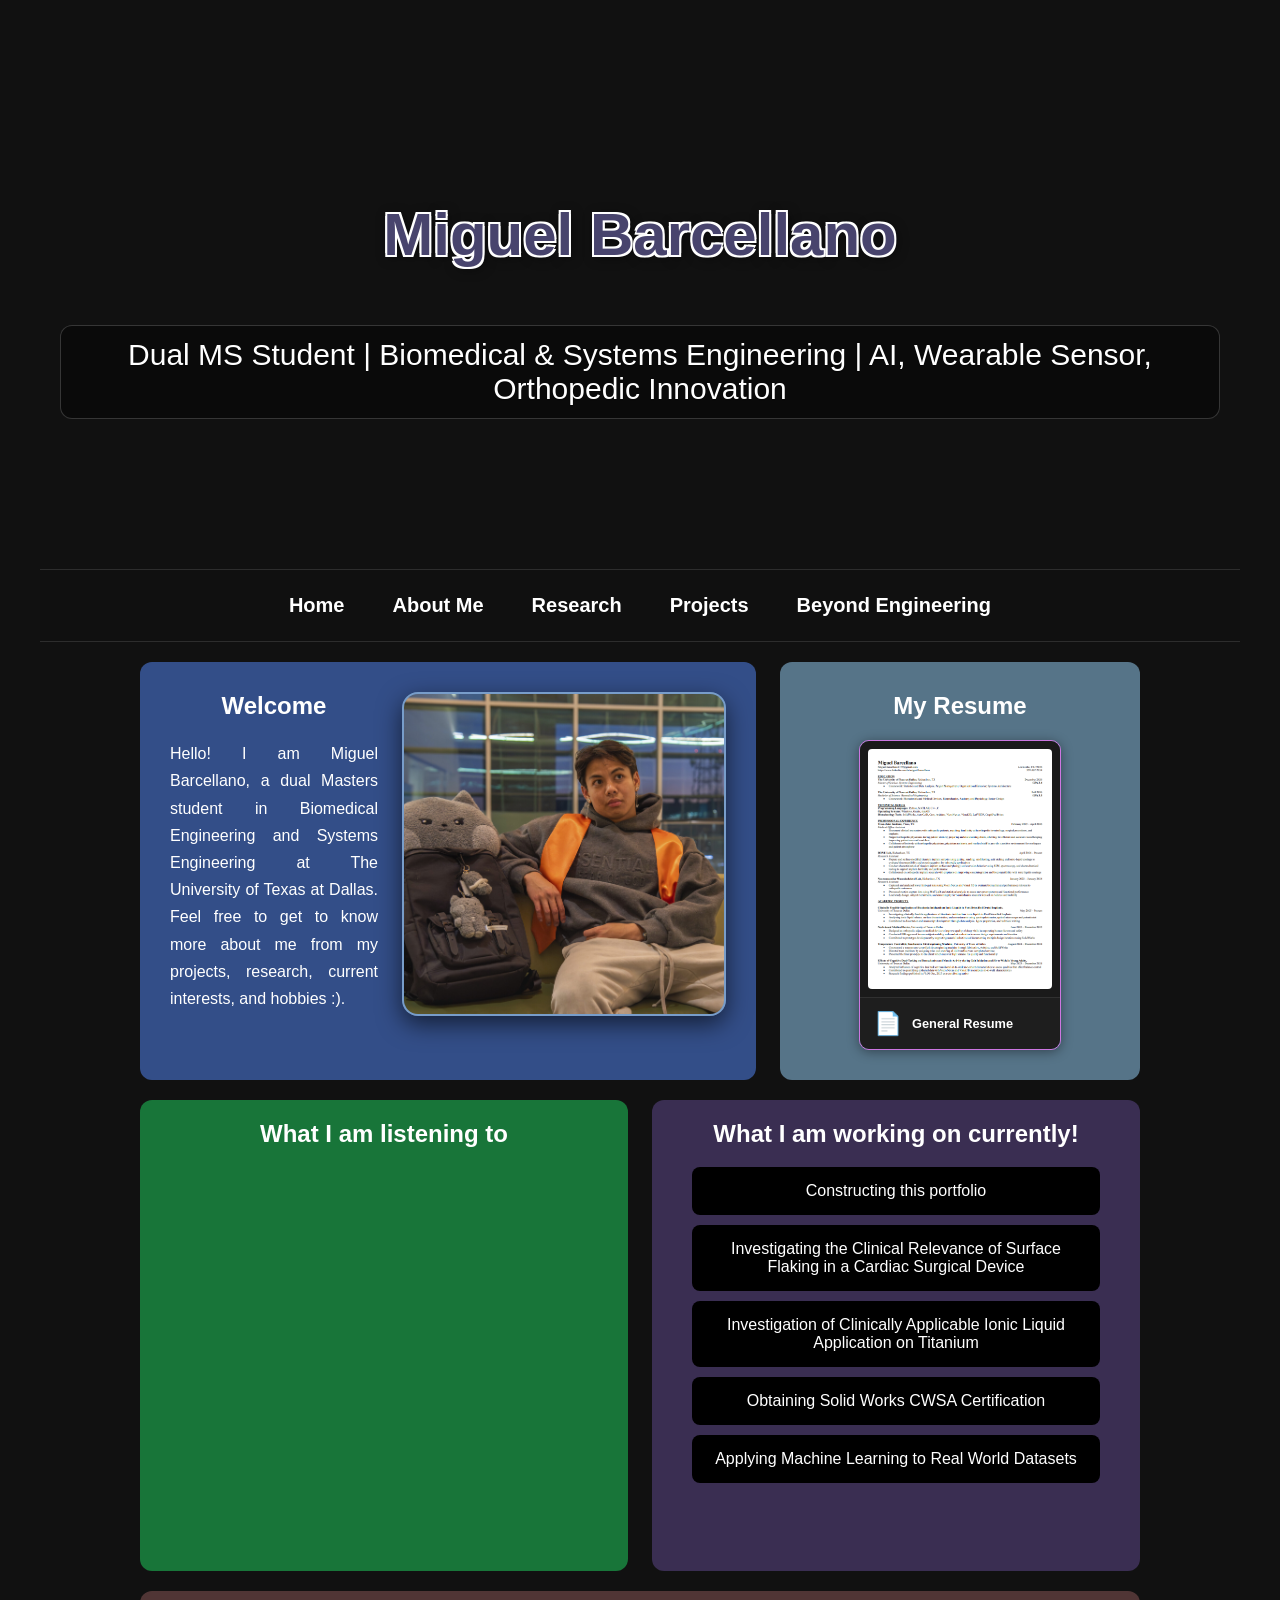
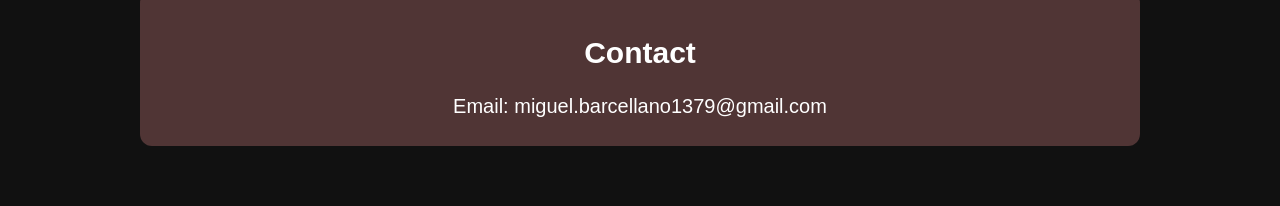
==== index.html @ 99d5676a "Add files via upload" ====
<!DOCTYPE html>
<html>
<head>
  <title>My Portfolio</title>
  <link rel="stylesheet" href="style.css">
</head>
<body>

<div class="hero">
  <h1>Miguel Barcellano</h1>
  <p class="p1">Dual MS Student | Biomedical & Systems Engineering | AI, Wearable Sensor, Orthopedic Innovation</p>
</div>

<nav class="page-menu">
  <a href="index.html">Home</a>
  <a href="about.html">About Me</a>
  <a href="research.html">Research</a>
  <a href="projects.html">Projects</a>
  <a href="beyond-engineering.html">Beyond Engineering</a>
</nav>

<div class="home-layout">
  <section id="home">
    <div class="home-row">
      <div class="home-text">
        <h2>Welcome</h2>
        <p>Hello! I am Miguel Barcellano, a dual Masters student in Biomedical Engineering and Systems Engineering at The University of Texas at Dallas.
           Feel free to get to know more about me from my projects, research, current interests, and hobbies :).</p>
      </div>
      <div id="profile">
        <div class="profile-photo">
          <img src="ProfilePhoto.png" alt="Miguel Barcellano profile photo">
        </div>
      </div>
    </div>
  </section>

  <section id="resume">
    <h2>My Resume</h2>
    <a href="Miguel.Barcellano.Resume.pdf" target="_blank" class="resume-card" aria-label="Open resume PDF">
      <div class="resume-card__preview">
        <img src="Resume.png" alt="Resume preview" style="width:100%; display:block; border-radius:4px;">
      </div>
      <div class="resume-card__info">
        <span class="resume-card__icon">📄</span>
        <div>
          <p class="resume-card__title">General Resume</p>
        </div>
      </div>
    </a>
  </section>
</div> <!-- ← closes .home-layout -->

<div class="bottom-layout">
  <section id="music">
    <h2>What I am listening to</h2>
    <iframe
  src="https://open.spotify.com/embed/playlist/37i9dQZF1CKSIsjkS2QPA7?utm_source=generator&theme=0"
  width="100%"
  height="380"
  frameborder="0"
  allow="autoplay; clipboard-write; encrypted-media; fullscreen; picture-in-picture"
  loading="lazy"
  style="border-radius: 12px;">
</iframe>
  </section>

  <section id="projects">
    <h2>What I am working on currently!</h2>
    <div class="project">Constructing this portfolio</div>
    <div class="project">Investigating the Clinical Relevance of Surface Flaking in a Cardiac Surgical Device</div>
    <div class="project">Investigation of Clinically Applicable Ionic Liquid Application on Titanium</div>
    <div class="project">Obtaining Solid Works CWSA Certification</div>
    <div class="project">Applying Machine Learning to Real World Datasets</div>
  </section>
</div> <!-- ← closes .bottom-layout -->

<section id="contact">
  <h2>Contact</h2>
  <p>Email: miguel.barcellano1379@gmail.com</p>
</section>

<script src="script.js"></script>
</body>
</html>
---- style.css ----
/* ═══════════════════════════════════════════
   GLOBAL
═══════════════════════════════════════════ */
body {
  font-family: Arial, sans-serif;
  background: #111;
  color: #fff;
  text-align: center;
  padding: 40px;
  margin: 0;
}

h1 {
  color: rgb(72, 68, 109);
  font-size: 60px;
  text-shadow: -2px -2px 0 #fff, 2px -2px 0 #fff, -2px 2px 0 #fff, 2px 2px 0 #fff, 2px 2px 12px rgba(0, 0, 0, .6);
}

/* ═══════════════════════════════════════════
   HERO
═══════════════════════════════════════════ */
.hero {
  padding: 120px 20px;
  background-image: url('https://img.magnific.com/free-vector/pixel-art-mystical-background_52683-87349.jpg');
  background-size: cover;
  background-position: center;
  background-repeat: no-repeat;
  text-shadow: 2px 2px 10px black;
}

.p1 {
  display: inline-block;
  font-size: 30px;
  color: #fff;
  margin-top: 16px;
  padding: 12px 20px;
  background: rgba(0, 0, 0, 0.36);
  border: 1px solid rgba(255, 255, 255, .18);
  border-radius: 12px;
  text-shadow: 0 1px 2px rgba(0, 0, 0, .6);
  backdrop-filter: blur(6px);
  -webkit-backdrop-filter: blur(6px);
}

/* ═══════════════════════════════════════════
   NAVIGATION
═══════════════════════════════════════════ */
.page-menu {
  display: flex;
  justify-content: center;
  gap: 12px;
  font-size: 20px;
  padding: 14px 0;
  margin-top: 0;
  background: rgba(17, 17, 17, .88);
  border-top: 1px solid rgba(255, 255, 255, .12);
  border-bottom: 1px solid rgba(255, 255, 255, .12);
}

.page-menu a {
  color: #fff;
  text-decoration: none;
  font-weight: 600;
  padding: 10px 18px;
  border-radius: 999px;
  transition: background .2s, transform .2s;
}

.page-menu a:hover {
  background: rgba(255, 255, 255, .12);
  transform: translateY(-1px);
}

/* ═══════════════════════════════════════════
   HOME + RESUME LAYOUT (grid)
═══════════════════════════════════════════ */
.home-layout {
  display: grid;
  grid-template-columns: minmax(420px, 1.5fr) minmax(320px, 360px);
  gap: 24px;
  margin: 20px auto;
  width: min(1000px, 100%);
  align-items: stretch;
  justify-content: center;
}

section#home,
section#resume {
  margin: 0;
  padding: 30px;
  border-radius: 12px;
}

section#home h2,
section#resume h2 {
  text-align: center;
  margin-top: 0;
}

/* ── Home ── */
section#home {
  background: #5589fa83;
  text-align: left;
  min-width: 320px;
}

.home-row {
  display: flex;
  align-items: flex-start;
  gap: 24px;
  justify-content: flex-start;
  flex-wrap: nowrap;
}

.home-row > * {
  flex: 1 1 auto;
  min-width: 250px;
}

.home-text {
  min-width: 0;
}

.home-text p {
  text-align: justify;
  line-height: 1.7;
}

/* ── Profile Photo ── */
#profile {
  flex: 0 0 320px;
  margin-right: 0;
  background: #91c2eb9d;
  border-radius: 16px;
  min-height: 320px;
  box-shadow: 0 8px 24px rgba(0, 0, 0, .6);
  border: 2px solid rgba(255, 255, 255, .08);
  overflow: hidden;
  display: flex;
}

.profile-photo {
  flex: 1;
  min-height: 100%;
}

.profile-photo img {
  width: 100%;
  height: 100%;
  object-fit: cover;
  display: block;
}

/* ── Resume Panel ── */
section#resume {
  background: #85b7d898;
  text-align: center;
  display: flex;
  flex-direction: column;
  justify-content: center;
  align-items: center;
  min-width: 300px;
}

/* ═══════════════════════════════════════════
   RESUME CARD
═══════════════════════════════════════════ */
.resume-card {
  display: inline-flex;
  flex-direction: column;
  width: 200px;
  border: 1px solid rgba(227, 119, 241, 0.842);
  border-radius: 10px;
  overflow: hidden;
  text-decoration: none;
  color: inherit;
  box-shadow: 0 2px 12px rgba(0, 0, 0, .4);
  transition: transform .2s ease, box-shadow .2s ease;
  cursor: pointer;
}

.resume-card:hover {
  transform: translateY(-4px);
  box-shadow: 0 8px 28px rgba(0, 0, 0, .6);
}

.resume-card__preview {
  background: #1a1a1a;
  padding: 8px;
}

.resume-card__preview img {
  width: 100%;
  display: block;
  border-radius: 4px;
}

.resume-card__info {
  display: flex;
  align-items: center;
  gap: 10px;
  padding: 12px 14px;
  background: #1e1e1e;
  border-top: 1px solid rgba(255, 255, 255, .08);
}

.resume-card__icon {
  font-size: 1.4rem;
}

.resume-card__title {
  font-size: 0.8rem;
  font-weight: 600;
  margin: 0;
  color: #fff;
}

.resume-card__subtitle {
  font-size: 0.7rem;
  color: rgba(255, 255, 255, .5);
  margin: 2px 0 0;
}

/* ═══════════════════════════════════════════
   BOTTOM LAYOUT (Music left, Projects right)
═══════════════════════════════════════════ */
.bottom-layout {
  display: grid;
  grid-template-columns: 1fr 1fr;
  gap: 24px;
  width: min(1000px, 100%);
  margin: 20px auto;
  box-sizing: border-box;
}

/* ── Music ── */
section#music {
  margin: 0;
  padding: 20px 30px;
  border-radius: 12px;
  background: #1db95498;
  box-sizing: border-box;
}

section#music h2 {
  text-align: center;
  margin-top: 0;
}

/* ── Projects ── */
section#projects {
  margin: 0;
  padding: 20px 30px;
  border-radius: 12px;
  background: #664c977c;
  box-sizing: border-box;
}

section#projects h2 {
  text-align: center;
  margin-top: 0;
}

.project {
  background: rgb(0, 0, 0);
  margin: 10px;
  padding: 15px;
  border-radius: 8px;
  text-align: center;
}

/* ═══════════════════════════════════════════
   CONTACT
═══════════════════════════════════════════ */
section#contact {
  width: min(1000px, 100%);
  box-sizing: border-box;
  margin: 20px auto;
  padding: 20px 30px;
  border-radius: 12px;
  background: #503535;
  font-size: 20px;
}

section#contact p {
  margin: 8px 0;
  font-size: 20px;
}
/* ═══════════════════════════════════════════
   RESPONSIVE
═══════════════════════════════════════════ */
@media (max-width: 900px) {
  .home-layout,
  .bottom-layout {
    grid-template-columns: 1fr;
  }

  .home-row {
    flex-direction: column-reverse;
    align-items: center;
  }

  #profile {
    width: 60%;
    flex: 0 0 auto;
    margin: 12px 0 0;
  }

  section#home {
    margin-left: 20px;
    margin-right: 20px;
    text-align: center;
  }
}
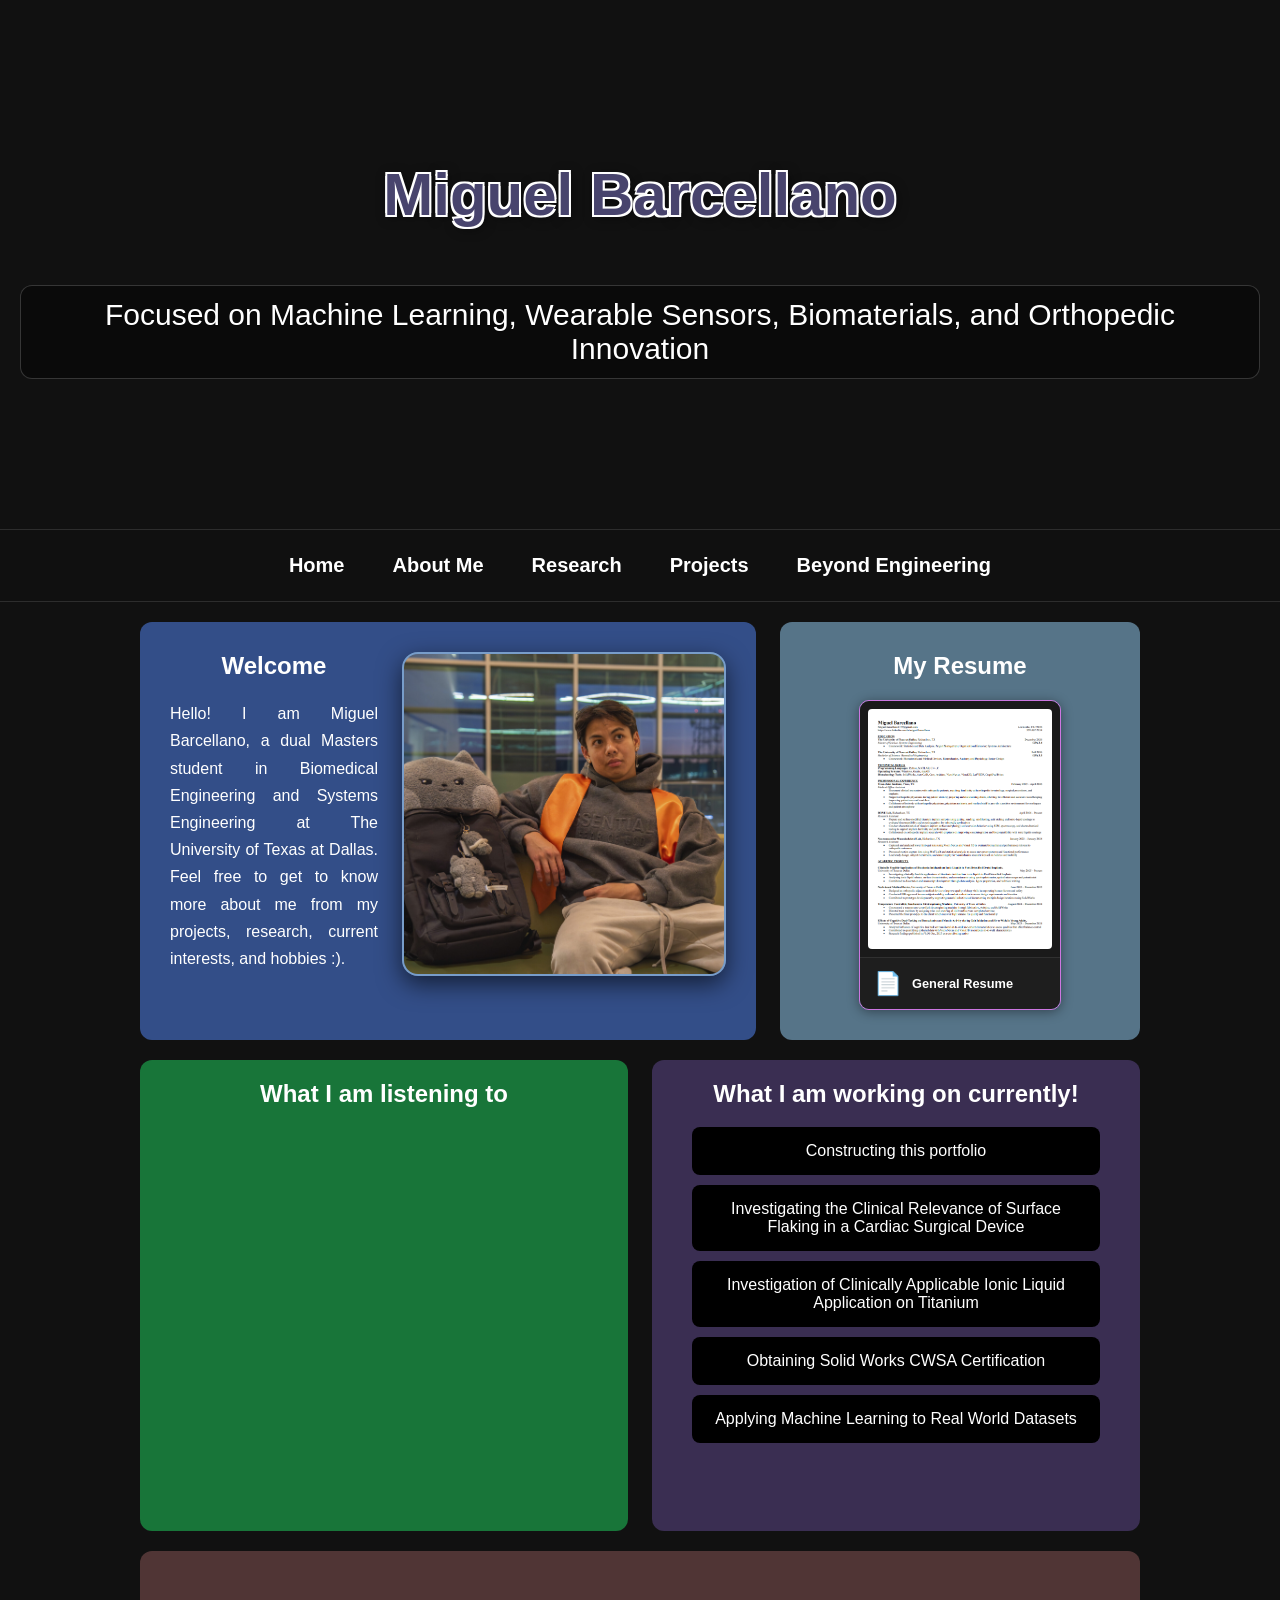
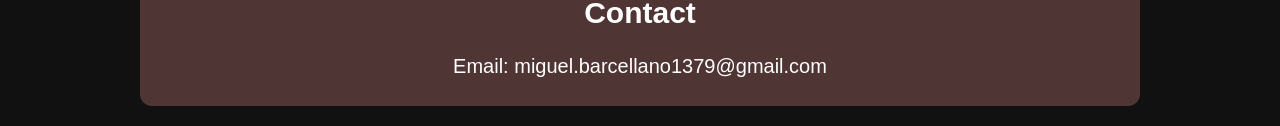
==== commit da83cddb: "Add files via upload" ====
--- a/index.html
+++ b/index.html
@@ -8,7 +8,7 @@
 
 <div class="hero">
   <h1>Miguel Barcellano</h1>
-  <p class="p1">Dual MS Student | Biomedical & Systems Engineering | AI, Wearable Sensor, Orthopedic Innovation</p>
+  <p class="p1">Focused on Machine Learning, Wearable Sensors, Biomaterials, and Orthopedic Innovation</p>
 </div>
 
 <nav class="page-menu">
--- a/style.css
+++ b/style.css
@@ -6,7 +6,7 @@
   background: #111;
   color: #fff;
   text-align: center;
-  padding: 40px;
+  padding: 0;
   margin: 0;
 }
 
